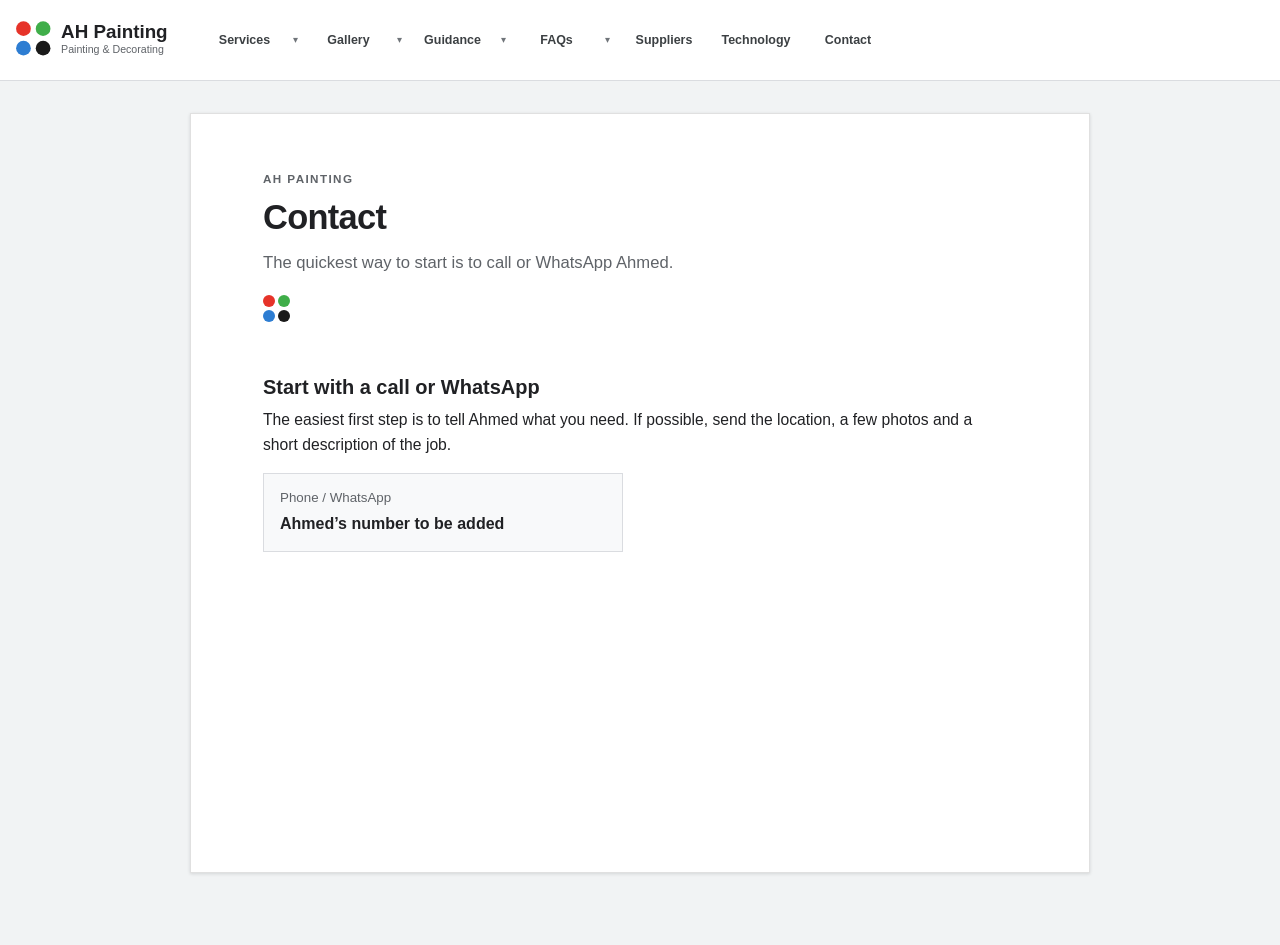
==== contact.html @ 7fa967b7 "Add Contact page" ====
<!doctype html><html lang="en"><head><meta charset="utf-8"><meta name="viewport" content="width=device-width, initial-scale=1"><meta name="description" content="AH Painting — The quickest way to start is to call or WhatsApp Ahmed."><title>Contact | AH Painting</title><link rel="icon" type="image/svg+xml" href="./favicon.svg?v=3"><link rel="stylesheet" href="./styles.css?v=5"></head><body><header class="topbar"><a class="brand" href="index.html" aria-label="AH Painting — Home"><img src="./ah-painting-logo.svg" alt="AH Painting"></a><nav class="topnav" aria-label="Main navigation"><div class="navitem"><a class="navlabel" href="services.html">Services</a><button class="navtoggle" type="button" aria-expanded="false">▾</button><div class="dropmenu"><a href="services.html#residential-interior">Residential interior</a><a href="services.html#residential-exterior">Residential exterior</a><a href="services.html#commercial">Commercial</a><a href="services.html#other-work">Other work</a></div></div><div class="navitem"><a class="navlabel" href="gallery.html">Gallery</a><button class="navtoggle" type="button" aria-expanded="false">▾</button><div class="dropmenu"><a href="gallery.html#before-after">Before &amp; after</a><a href="gallery.html#project-photos">Project photos</a></div></div><div class="navitem"><a class="navlabel" href="guidance.html">Guidance</a><button class="navtoggle" type="button" aria-expanded="false">▾</button><div class="dropmenu"><a href="guidance.html#quality">Quality</a><a href="guidance.html#home">Your home</a><a href="guidance.html#colour">Colour &amp; finish</a><a href="guidance.html#preparation">Preparation</a></div></div><div class="navitem"><a class="navlabel" href="faq.html">FAQs</a><button class="navtoggle" type="button" aria-expanded="false">▾</button><div class="dropmenu"><a href="faq.html#travel">Travel area</a><a href="faq.html#quote">Getting a quote</a><a href="faq.html#photos">Sending photos</a><a href="faq.html#materials">Paint &amp; materials</a></div></div><div class="navitem"><a class="navlabel" href="suppliers.html">Suppliers</a></div><div class="navitem"><a class="navlabel" href="technology.html">Technology</a></div><div class="navitem"><a class="navlabel" href="contact.html">Contact</a></div></nav></header><main class="page-stage"><article class="paper"><p class="kicker">AH PAINTING</p><h1>Contact</h1><p class="intro">The quickest way to start is to call or WhatsApp Ahmed.</p><div class="four-dots" aria-hidden="true"><i></i><i></i><i></i><i></i></div><section class="answer-section"><h2>Start with a call or WhatsApp</h2><p>The easiest first step is to tell Ahmed what you need. If possible, send the location, a few photos and a short description of the job.</p><div class="contact-placeholder"><small>Phone / WhatsApp</small><strong>Ahmed’s number to be added</strong></div></section></article></main><script src="./app.js?v=5"></script></body></html>
---- styles.css ----
*{box-sizing:border-box}
:root{--ink:#202124;--muted:#5f6368;--line:#dadce0;--paper:#fff;--page:#f1f3f4;--soft:#f8f9fa;--blue:#1a73e8}
html{scroll-behavior:smooth}
body{margin:0;background:var(--page);color:var(--ink);font-family:Arial,Helvetica,sans-serif;line-height:1.55}
a{color:inherit}button{font:inherit}.topbar{min-height:80px;background:#fff;border-bottom:1px solid var(--line);display:flex;align-items:center;padding:0 12px;gap:10px;position:sticky;top:0;z-index:1000}.brand{display:flex;align-items:center;flex:0 0 auto}.brand img{display:block;width:180px;height:auto}.topnav{display:flex;align-items:stretch;min-height:80px;flex:1;overflow:visible}.navitem{position:relative;display:grid;grid-template-columns:minmax(0,1fr) 19px;flex:0 0 104px;min-height:80px}.navitem:nth-child(5),.navitem:nth-child(6),.navitem:nth-child(7){grid-template-columns:1fr;flex-basis:92px}.navlabel{min-height:80px;display:flex;align-items:center;justify-content:center;padding:0 5px;text-decoration:none;font-size:.78rem;line-height:1.15;font-weight:700;text-align:center;color:#3c4043}.navlabel:hover,.navitem.is-open>.navlabel{background:#f8f9fa;color:#174ea6}.navtoggle{min-height:80px;border:0;background:transparent;color:#70757a;padding:0 3px 0 0;cursor:pointer;font-size:.62rem}.navtoggle:hover,.navitem.is-open>.navtoggle{background:#f8f9fa;color:#174ea6}.dropmenu{display:none;position:absolute;z-index:20;top:76px;left:0;width:260px;max-width:calc(100vw - 24px);background:#fff;border:1px solid var(--line);box-shadow:0 4px 12px rgba(60,64,67,.18);padding:6px 0}.navitem.is-open>.dropmenu{display:block}.dropmenu a{display:block;padding:9px 14px;text-decoration:none;font-size:.9rem;line-height:1.3}.dropmenu a:hover{background:#f1f3f4}.page-stage{padding:32px 18px 72px}.paper{width:min(900px,100%);margin:0 auto;background:var(--paper);border:1px solid #e0e0e0;box-shadow:0 1px 3px rgba(60,64,67,.16);padding:56px 72px 76px;min-height:760px}.kicker{margin:0 0 10px;color:var(--muted);text-transform:uppercase;letter-spacing:.12em;font-size:.73rem;font-weight:700}.paper h1{font-size:2.15rem;line-height:1.15;margin:0 0 12px;font-weight:600;letter-spacing:-.02em}.intro{font-size:1.04rem;color:var(--muted);margin:0;max-width:720px}.four-dots{display:grid;grid-template-columns:12px 12px;grid-template-rows:12px 12px;gap:3px;width:max-content;margin:20px 0 30px}.four-dots i{width:12px;height:12px;border-radius:50%}.four-dots i:nth-child(1){background:#E63329}.four-dots i:nth-child(2){background:#3FAE49}.four-dots i:nth-child(3){background:#2D7DD2}.four-dots i:nth-child(4){background:#1A1A1A}.quality-quote{font-size:1.7rem;line-height:1.35;margin:24px 0 8px;padding:0;border:0;font-weight:600;max-width:680px}.source-note{font-size:.86rem;color:var(--muted);max-width:690px}.philosophy{font-size:1.05rem;max-width:720px;margin-top:24px}.home-links{display:flex;flex-wrap:wrap;gap:8px;margin-top:28px}.home-links a{border:1px solid var(--line);border-radius:4px;padding:8px 11px;text-decoration:none;font-size:.9rem;font-weight:700;background:#fff}.home-links a:hover{background:#f8f9fa}.home-links .primary-link{background:#202124;color:#fff;border-color:#202124}.answer-section{border-top:1px solid #eceff1;padding:22px 0 8px;scroll-margin-top:100px}.answer-section:first-of-type{border-top:0}.answer-section h2{font-size:1.25rem;line-height:1.3;margin:0 0 8px;font-weight:600}.answer-section p{font-size:.98rem;margin:0 0 14px;max-width:720px}.muted{color:var(--muted)}.gallery-grid{display:grid;grid-template-columns:repeat(3,1fr);gap:10px;margin-top:16px}.split-photo{position:relative;aspect-ratio:4/3;border:1px solid var(--line);overflow:hidden;background:linear-gradient(112deg,var(--before) 0 49%,#fff 49.3% 50.7%,var(--after) 51% 100%)}.split-photo span{position:absolute;bottom:8px;font-size:.72rem;font-weight:700;background:rgba(255,255,255,.88);padding:3px 6px;border-radius:3px}.split-photo span:first-child{left:8px}.split-photo span:last-child{right:8px}.p1{--before:#c9c0b8;--after:#f2e5d0}.p2{--before:#b9c1c5;--after:#f7f7f3}.p3{--before:#cdbdb2;--after:#dce8e3}.p4{--before:#cbc6be;--after:#f6efe5}.p5{--before:#bec3c7;--after:#e9eff8}.p6{--before:#d0c0b0;--after:#fbfaf7}.p7{--before:#c8b59f;--after:#edf1e4}.p8{--before:#c5cad0;--after:#f8f2ea}.p9{--before:#d3c2b8;--after:#eaf2f0}.faq-list details{border-top:1px solid #eceff1}.faq-list details:first-child{border-top:0}.faq-list summary{cursor:pointer;font-weight:700;padding:14px 0}.faq-list details p{color:var(--muted);padding:0 0 14px;margin:0;max-width:700px}.contact-placeholder{border:1px solid var(--line);background:#f8f9fa;padding:14px 16px;margin-top:16px;max-width:360px}.contact-placeholder small{display:block;color:var(--muted);margin-bottom:3px}.contact-placeholder strong{display:block}
@media(max-width:1050px){.topbar{min-height:64px;flex-wrap:wrap;padding:8px 12px}.brand img{width:170px}.topnav{order:3;flex:0 0 100%;min-height:0;border-top:1px solid var(--line);overflow-x:auto}.navitem{min-height:52px;flex-basis:108px;grid-template-columns:minmax(0,1fr) 32px}.navitem:nth-child(5),.navitem:nth-child(6),.navitem:nth-child(7){flex-basis:96px}.navlabel,.navtoggle{min-height:52px}.dropmenu{top:50px}.paper{padding:40px 38px 60px;min-height:0}}
@media(max-width:620px){.page-stage{padding:0}.paper{border:0;box-shadow:none;padding:28px 20px 48px}.paper h1{font-size:1.75rem}.quality-quote{font-size:1.4rem}.gallery-grid{grid-template-columns:1fr}.brand img{width:160px}.topnav{overflow-x:auto}.navitem{flex-basis:94px}}
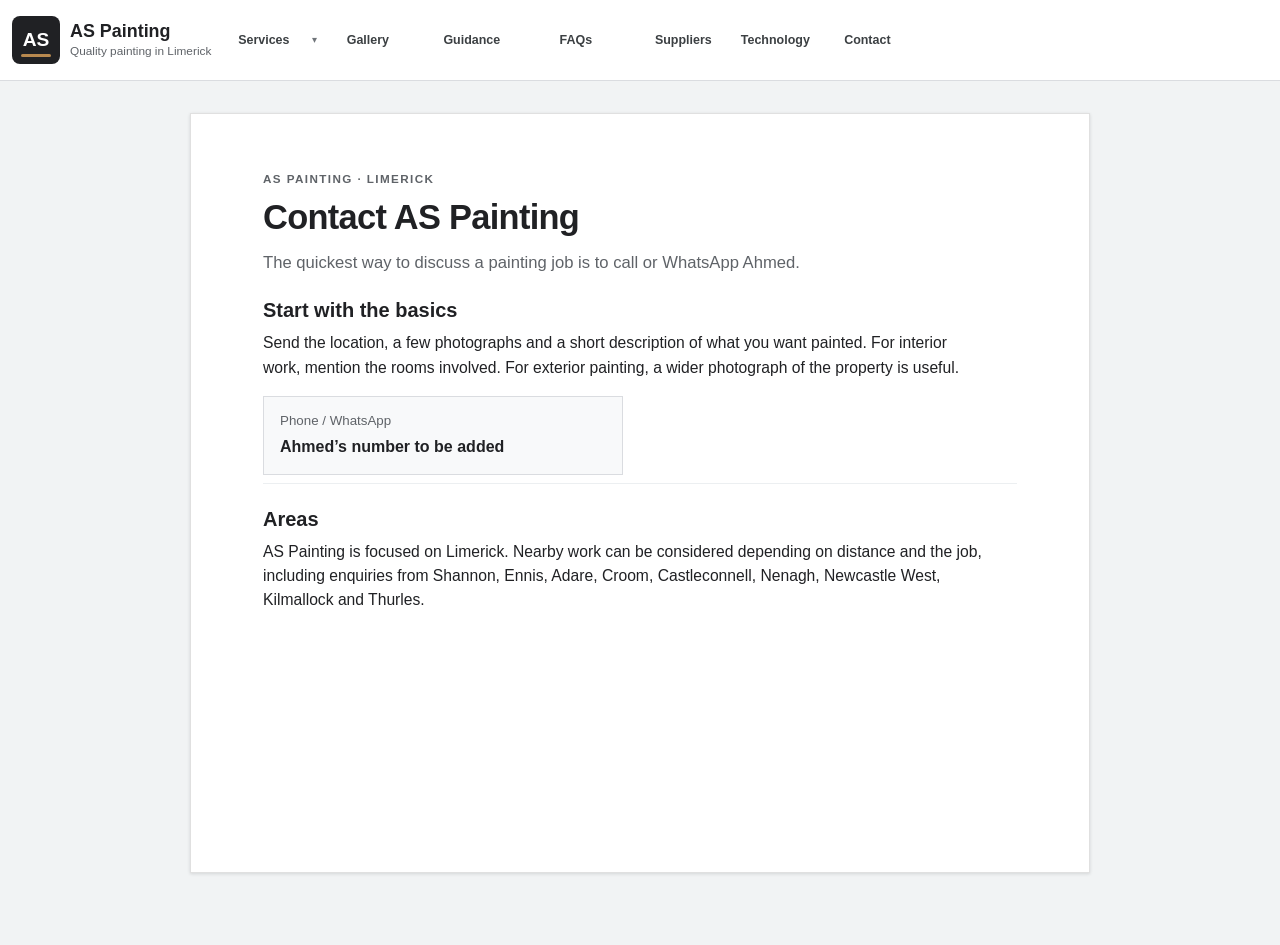
==== commit 019cd16f: "Optimise contact page for Limerick painter searches" ====
--- a/contact.html
+++ b/contact.html
@@ -1 +1,21 @@
-<!doctype html><html lang="en"><head><meta charset="utf-8"><meta name="viewport" content="width=device-width, initial-scale=1"><meta name="description" content="AH Painting — The quickest way to start is to call or WhatsApp Ahmed."><title>Contact | AH Painting</title><link rel="icon" type="image/svg+xml" href="./favicon.svg?v=3"><link rel="stylesheet" href="./styles.css?v=5"></head><body><header class="topbar"><a class="brand" href="index.html" aria-label="AH Painting — Home"><img src="./ah-painting-logo.svg" alt="AH Painting"></a><nav class="topnav" aria-label="Main navigation"><div class="navitem"><a class="navlabel" href="services.html">Services</a><button class="navtoggle" type="button" aria-expanded="false">▾</button><div class="dropmenu"><a href="services.html#residential-interior">Residential interior</a><a href="services.html#residential-exterior">Residential exterior</a><a href="services.html#commercial">Commercial</a><a href="services.html#other-work">Other work</a></div></div><div class="navitem"><a class="navlabel" href="gallery.html">Gallery</a><button class="navtoggle" type="button" aria-expanded="false">▾</button><div class="dropmenu"><a href="gallery.html#before-after">Before &amp; after</a><a href="gallery.html#project-photos">Project photos</a></div></div><div class="navitem"><a class="navlabel" href="guidance.html">Guidance</a><button class="navtoggle" type="button" aria-expanded="false">▾</button><div class="dropmenu"><a href="guidance.html#quality">Quality</a><a href="guidance.html#home">Your home</a><a href="guidance.html#colour">Colour &amp; finish</a><a href="guidance.html#preparation">Preparation</a></div></div><div class="navitem"><a class="navlabel" href="faq.html">FAQs</a><button class="navtoggle" type="button" aria-expanded="false">▾</button><div class="dropmenu"><a href="faq.html#travel">Travel area</a><a href="faq.html#quote">Getting a quote</a><a href="faq.html#photos">Sending photos</a><a href="faq.html#materials">Paint &amp; materials</a></div></div><div class="navitem"><a class="navlabel" href="suppliers.html">Suppliers</a></div><div class="navitem"><a class="navlabel" href="technology.html">Technology</a></div><div class="navitem"><a class="navlabel" href="contact.html">Contact</a></div></nav></header><main class="page-stage"><article class="paper"><p class="kicker">AH PAINTING</p><h1>Contact</h1><p class="intro">The quickest way to start is to call or WhatsApp Ahmed.</p><div class="four-dots" aria-hidden="true"><i></i><i></i><i></i><i></i></div><section class="answer-section"><h2>Start with a call or WhatsApp</h2><p>The easiest first step is to tell Ahmed what you need. If possible, send the location, a few photos and a short description of the job.</p><div class="contact-placeholder"><small>Phone / WhatsApp</small><strong>Ahmed’s number to be added</strong></div></section></article></main><script src="./app.js?v=5"></script></body></html>
+<!doctype html>
+<html lang="en">
+<head>
+  <meta charset="utf-8">
+  <meta name="viewport" content="width=device-width, initial-scale=1">
+  <title>Contact a Painter in Limerick | AS Painting</title>
+  <meta name="description" content="Contact AS Painting for interior, exterior, residential or commercial painting enquiries in Limerick. Send the location, photos and a short description of the job.">
+  <link rel="canonical" href="https://ronandownes.github.io/painting/contact.html">
+  <meta property="og:title" content="Contact AS Painting | Painter in Limerick">
+  <meta property="og:description" content="Send the location, photos and a short description of your painting job in Limerick or a nearby area.">
+  <meta property="og:type" content="website">
+  <meta property="og:url" content="https://ronandownes.github.io/painting/contact.html">
+  <link rel="icon" type="image/svg+xml" href="./as-favicon.svg?v=2">
+  <link rel="stylesheet" href="./styles.css?v=6">
+</head>
+<body>
+<header class="topbar"><a class="brand" href="index.html" aria-label="AS Painting — Home"><img src="./as-painting-logo.svg" alt="AS Painting"></a><nav class="topnav" aria-label="Main navigation"><div class="navitem"><a class="navlabel" href="services.html">Services</a><button class="navtoggle" type="button" aria-expanded="false">▾</button><div class="dropmenu"><a href="services.html#residential-interior">Residential interior</a><a href="services.html#residential-exterior">Residential exterior</a><a href="services.html#commercial">Commercial</a><a href="services.html#other-work">Other work</a><a href="services.html#areas">Areas covered</a></div></div><div class="navitem"><a class="navlabel" href="gallery.html">Gallery</a></div><div class="navitem"><a class="navlabel" href="guidance.html">Guidance</a></div><div class="navitem"><a class="navlabel" href="faq.html">FAQs</a></div><div class="navitem"><a class="navlabel" href="suppliers.html">Suppliers</a></div><div class="navitem"><a class="navlabel" href="technology.html">Technology</a></div><div class="navitem"><a class="navlabel" href="contact.html">Contact</a></div></nav></header>
+<main class="page-stage"><article class="paper"><p class="kicker">AS PAINTING · LIMERICK</p><h1>Contact AS Painting</h1><p class="intro">The quickest way to discuss a painting job is to call or WhatsApp Ahmed.</p><section class="answer-section"><h2>Start with the basics</h2><p>Send the location, a few photographs and a short description of what you want painted. For interior work, mention the rooms involved. For exterior painting, a wider photograph of the property is useful.</p><div class="contact-placeholder"><small>Phone / WhatsApp</small><strong>Ahmed’s number to be added</strong></div></section><section class="answer-section"><h2>Areas</h2><p>AS Painting is focused on Limerick. Nearby work can be considered depending on distance and the job, including enquiries from Shannon, Ennis, Adare, Croom, Castleconnell, Nenagh, Newcastle West, Kilmallock and Thurles.</p></section></article></main>
+<script src="./app.js?v=6"></script>
+</body>
+</html>
--- a/styles.css
+++ b/styles.css
@@ -1,7 +1,7 @@
 *{box-sizing:border-box}
-:root{--ink:#202124;--muted:#5f6368;--line:#dadce0;--paper:#fff;--page:#f1f3f4;--soft:#f8f9fa;--blue:#1a73e8}
+:root{--ink:#202124;--muted:#5f6368;--line:#dadce0;--paper:#fff;--page:#f1f3f4;--soft:#f8f9fa;--accent:#b8894f}
 html{scroll-behavior:smooth}
 body{margin:0;background:var(--page);color:var(--ink);font-family:Arial,Helvetica,sans-serif;line-height:1.55}
-a{color:inherit}button{font:inherit}.topbar{min-height:80px;background:#fff;border-bottom:1px solid var(--line);display:flex;align-items:center;padding:0 12px;gap:10px;position:sticky;top:0;z-index:1000}.brand{display:flex;align-items:center;flex:0 0 auto}.brand img{display:block;width:180px;height:auto}.topnav{display:flex;align-items:stretch;min-height:80px;flex:1;overflow:visible}.navitem{position:relative;display:grid;grid-template-columns:minmax(0,1fr) 19px;flex:0 0 104px;min-height:80px}.navitem:nth-child(5),.navitem:nth-child(6),.navitem:nth-child(7){grid-template-columns:1fr;flex-basis:92px}.navlabel{min-height:80px;display:flex;align-items:center;justify-content:center;padding:0 5px;text-decoration:none;font-size:.78rem;line-height:1.15;font-weight:700;text-align:center;color:#3c4043}.navlabel:hover,.navitem.is-open>.navlabel{background:#f8f9fa;color:#174ea6}.navtoggle{min-height:80px;border:0;background:transparent;color:#70757a;padding:0 3px 0 0;cursor:pointer;font-size:.62rem}.navtoggle:hover,.navitem.is-open>.navtoggle{background:#f8f9fa;color:#174ea6}.dropmenu{display:none;position:absolute;z-index:20;top:76px;left:0;width:260px;max-width:calc(100vw - 24px);background:#fff;border:1px solid var(--line);box-shadow:0 4px 12px rgba(60,64,67,.18);padding:6px 0}.navitem.is-open>.dropmenu{display:block}.dropmenu a{display:block;padding:9px 14px;text-decoration:none;font-size:.9rem;line-height:1.3}.dropmenu a:hover{background:#f1f3f4}.page-stage{padding:32px 18px 72px}.paper{width:min(900px,100%);margin:0 auto;background:var(--paper);border:1px solid #e0e0e0;box-shadow:0 1px 3px rgba(60,64,67,.16);padding:56px 72px 76px;min-height:760px}.kicker{margin:0 0 10px;color:var(--muted);text-transform:uppercase;letter-spacing:.12em;font-size:.73rem;font-weight:700}.paper h1{font-size:2.15rem;line-height:1.15;margin:0 0 12px;font-weight:600;letter-spacing:-.02em}.intro{font-size:1.04rem;color:var(--muted);margin:0;max-width:720px}.four-dots{display:grid;grid-template-columns:12px 12px;grid-template-rows:12px 12px;gap:3px;width:max-content;margin:20px 0 30px}.four-dots i{width:12px;height:12px;border-radius:50%}.four-dots i:nth-child(1){background:#E63329}.four-dots i:nth-child(2){background:#3FAE49}.four-dots i:nth-child(3){background:#2D7DD2}.four-dots i:nth-child(4){background:#1A1A1A}.quality-quote{font-size:1.7rem;line-height:1.35;margin:24px 0 8px;padding:0;border:0;font-weight:600;max-width:680px}.source-note{font-size:.86rem;color:var(--muted);max-width:690px}.philosophy{font-size:1.05rem;max-width:720px;margin-top:24px}.home-links{display:flex;flex-wrap:wrap;gap:8px;margin-top:28px}.home-links a{border:1px solid var(--line);border-radius:4px;padding:8px 11px;text-decoration:none;font-size:.9rem;font-weight:700;background:#fff}.home-links a:hover{background:#f8f9fa}.home-links .primary-link{background:#202124;color:#fff;border-color:#202124}.answer-section{border-top:1px solid #eceff1;padding:22px 0 8px;scroll-margin-top:100px}.answer-section:first-of-type{border-top:0}.answer-section h2{font-size:1.25rem;line-height:1.3;margin:0 0 8px;font-weight:600}.answer-section p{font-size:.98rem;margin:0 0 14px;max-width:720px}.muted{color:var(--muted)}.gallery-grid{display:grid;grid-template-columns:repeat(3,1fr);gap:10px;margin-top:16px}.split-photo{position:relative;aspect-ratio:4/3;border:1px solid var(--line);overflow:hidden;background:linear-gradient(112deg,var(--before) 0 49%,#fff 49.3% 50.7%,var(--after) 51% 100%)}.split-photo span{position:absolute;bottom:8px;font-size:.72rem;font-weight:700;background:rgba(255,255,255,.88);padding:3px 6px;border-radius:3px}.split-photo span:first-child{left:8px}.split-photo span:last-child{right:8px}.p1{--before:#c9c0b8;--after:#f2e5d0}.p2{--before:#b9c1c5;--after:#f7f7f3}.p3{--before:#cdbdb2;--after:#dce8e3}.p4{--before:#cbc6be;--after:#f6efe5}.p5{--before:#bec3c7;--after:#e9eff8}.p6{--before:#d0c0b0;--after:#fbfaf7}.p7{--before:#c8b59f;--after:#edf1e4}.p8{--before:#c5cad0;--after:#f8f2ea}.p9{--before:#d3c2b8;--after:#eaf2f0}.faq-list details{border-top:1px solid #eceff1}.faq-list details:first-child{border-top:0}.faq-list summary{cursor:pointer;font-weight:700;padding:14px 0}.faq-list details p{color:var(--muted);padding:0 0 14px;margin:0;max-width:700px}.contact-placeholder{border:1px solid var(--line);background:#f8f9fa;padding:14px 16px;margin-top:16px;max-width:360px}.contact-placeholder small{display:block;color:var(--muted);margin-bottom:3px}.contact-placeholder strong{display:block}
-@media(max-width:1050px){.topbar{min-height:64px;flex-wrap:wrap;padding:8px 12px}.brand img{width:170px}.topnav{order:3;flex:0 0 100%;min-height:0;border-top:1px solid var(--line);overflow-x:auto}.navitem{min-height:52px;flex-basis:108px;grid-template-columns:minmax(0,1fr) 32px}.navitem:nth-child(5),.navitem:nth-child(6),.navitem:nth-child(7){flex-basis:96px}.navlabel,.navtoggle{min-height:52px}.dropmenu{top:50px}.paper{padding:40px 38px 60px;min-height:0}}
-@media(max-width:620px){.page-stage{padding:0}.paper{border:0;box-shadow:none;padding:28px 20px 48px}.paper h1{font-size:1.75rem}.quality-quote{font-size:1.4rem}.gallery-grid{grid-template-columns:1fr}.brand img{width:160px}.topnav{overflow-x:auto}.navitem{flex-basis:94px}}
+a{color:inherit}button{font:inherit}.topbar{min-height:80px;background:#fff;border-bottom:1px solid var(--line);display:flex;align-items:center;padding:0 12px;gap:10px;position:sticky;top:0;z-index:1000}.brand{display:flex;align-items:center;gap:10px;flex:0 0 auto;text-decoration:none}.brand-monogram{width:48px;height:48px;border-radius:8px;background:#202124;color:#fff;display:flex;align-items:center;justify-content:center;font-weight:700;font-size:1.2rem;position:relative}.brand-monogram:after{content:"";position:absolute;left:9px;right:9px;bottom:7px;height:3px;border-radius:3px;background:var(--accent)}.brand-copy{display:flex;flex-direction:column;line-height:1.15}.brand-copy strong{font-size:1.12rem}.brand-copy small{font-size:.74rem;color:var(--muted);margin-top:3px}.topnav{display:flex;align-items:stretch;min-height:80px;flex:1;overflow:visible}.navitem{position:relative;display:grid;grid-template-columns:minmax(0,1fr) 19px;flex:0 0 104px;min-height:80px}.navitem:nth-child(5),.navitem:nth-child(6),.navitem:nth-child(7){grid-template-columns:1fr;flex-basis:92px}.navlabel{min-height:80px;display:flex;align-items:center;justify-content:center;padding:0 5px;text-decoration:none;font-size:.78rem;line-height:1.15;font-weight:700;text-align:center;color:#3c4043}.navlabel:hover,.navitem.is-open>.navlabel{background:#f8f9fa;color:#174ea6}.navtoggle{min-height:80px;border:0;background:transparent;color:#70757a;padding:0 3px 0 0;cursor:pointer;font-size:.62rem}.navtoggle:hover,.navitem.is-open>.navtoggle{background:#f8f9fa;color:#174ea6}.dropmenu{display:none;position:absolute;z-index:20;top:76px;left:0;width:260px;max-width:calc(100vw - 24px);background:#fff;border:1px solid var(--line);box-shadow:0 4px 12px rgba(60,64,67,.18);padding:6px 0}.navitem.is-open>.dropmenu{display:block}.dropmenu a{display:block;padding:9px 14px;text-decoration:none;font-size:.9rem;line-height:1.3}.dropmenu a:hover{background:#f1f3f4}.page-stage{padding:32px 18px 72px}.paper{width:min(900px,100%);margin:0 auto;background:var(--paper);border:1px solid #e0e0e0;box-shadow:0 1px 3px rgba(60,64,67,.16);padding:56px 72px 76px;min-height:760px}.kicker{margin:0 0 10px;color:var(--muted);text-transform:uppercase;letter-spacing:.12em;font-size:.73rem;font-weight:700}.paper h1{font-size:2.15rem;line-height:1.15;margin:0 0 12px;font-weight:600;letter-spacing:-.02em}.intro{font-size:1.04rem;color:var(--muted);margin:0;max-width:720px}.four-dots{display:none!important}.quality-quote{font-size:1.7rem;line-height:1.35;margin:30px 0 8px;padding:0;border:0;font-weight:600;max-width:680px}.source-note{font-size:.86rem;color:var(--muted);max-width:690px}.philosophy{font-size:1.05rem;max-width:720px;margin-top:24px}.home-links{display:flex;flex-wrap:wrap;gap:8px;margin-top:28px}.home-links a{border:1px solid var(--line);border-radius:4px;padding:8px 11px;text-decoration:none;font-size:.9rem;font-weight:700;background:#fff}.home-links a:hover{background:#f8f9fa}.home-links .primary-link{background:#202124;color:#fff;border-color:#202124}.answer-section{border-top:1px solid #eceff1;padding:22px 0 8px;scroll-margin-top:100px}.answer-section:first-of-type{border-top:0}.answer-section h2{font-size:1.25rem;line-height:1.3;margin:0 0 8px;font-weight:600}.answer-section p,.answer-section li{font-size:.98rem;max-width:720px}.answer-section p{margin:0 0 14px}.answer-section ul{padding-left:22px}.muted{color:var(--muted)}.resource-list{display:grid;gap:10px;margin:16px 0}.resource-link{display:block;border:1px solid var(--line);border-radius:4px;padding:12px 14px;text-decoration:none;background:#fff}.resource-link:hover{background:#f8f9fa}.resource-link strong{display:block}.resource-link span{display:block;color:var(--muted);font-size:.88rem;margin-top:2px}.gallery-grid{display:grid;grid-template-columns:repeat(3,1fr);gap:10px;margin-top:16px}.split-photo{position:relative;aspect-ratio:4/3;border:1px solid var(--line);overflow:hidden;background:linear-gradient(112deg,var(--before) 0 49%,#fff 49.3% 50.7%,var(--after) 51% 100%)}.split-photo span{position:absolute;bottom:8px;font-size:.72rem;font-weight:700;background:rgba(255,255,255,.88);padding:3px 6px;border-radius:3px}.split-photo span:first-child{left:8px}.split-photo span:last-child{right:8px}.p1{--before:#c9c0b8;--after:#f2e5d0}.p2{--before:#b9c1c5;--after:#f7f7f3}.p3{--before:#cdbdb2;--after:#dce8e3}.p4{--before:#cbc6be;--after:#f6efe5}.p5{--before:#bec3c7;--after:#e9eff8}.p6{--before:#d0c0b0;--after:#fbfaf7}.p7{--before:#c8b59f;--after:#edf1e4}.p8{--before:#c5cad0;--after:#f8f2ea}.p9{--before:#d3c2b8;--after:#eaf2f0}.faq-list details{border-top:1px solid #eceff1}.faq-list details:first-child{border-top:0}.faq-list summary{cursor:pointer;font-weight:700;padding:14px 0}.faq-list details p{color:var(--muted);padding:0 0 14px;margin:0;max-width:700px}.contact-placeholder{border:1px solid var(--line);background:#f8f9fa;padding:14px 16px;margin-top:16px;max-width:360px}.contact-placeholder small{display:block;color:var(--muted);margin-bottom:3px}.contact-placeholder strong{display:block}
+@media(max-width:1050px){.topbar{min-height:64px;flex-wrap:wrap;padding:8px 12px}.topnav{order:3;flex:0 0 100%;min-height:0;border-top:1px solid var(--line);overflow-x:auto}.navitem{min-height:52px;flex-basis:108px;grid-template-columns:minmax(0,1fr) 32px}.navitem:nth-child(5),.navitem:nth-child(6),.navitem:nth-child(7){flex-basis:96px}.navlabel,.navtoggle{min-height:52px}.dropmenu{top:50px}.paper{padding:40px 38px 60px;min-height:0}}
+@media(max-width:620px){.page-stage{padding:0}.paper{border:0;box-shadow:none;padding:28px 20px 48px}.paper h1{font-size:1.75rem}.quality-quote{font-size:1.4rem}.gallery-grid{grid-template-columns:1fr}.brand-monogram{width:42px;height:42px}.brand-copy strong{font-size:1rem}.brand-copy small{font-size:.68rem}.topnav{overflow-x:auto}.navitem{flex-basis:94px}}
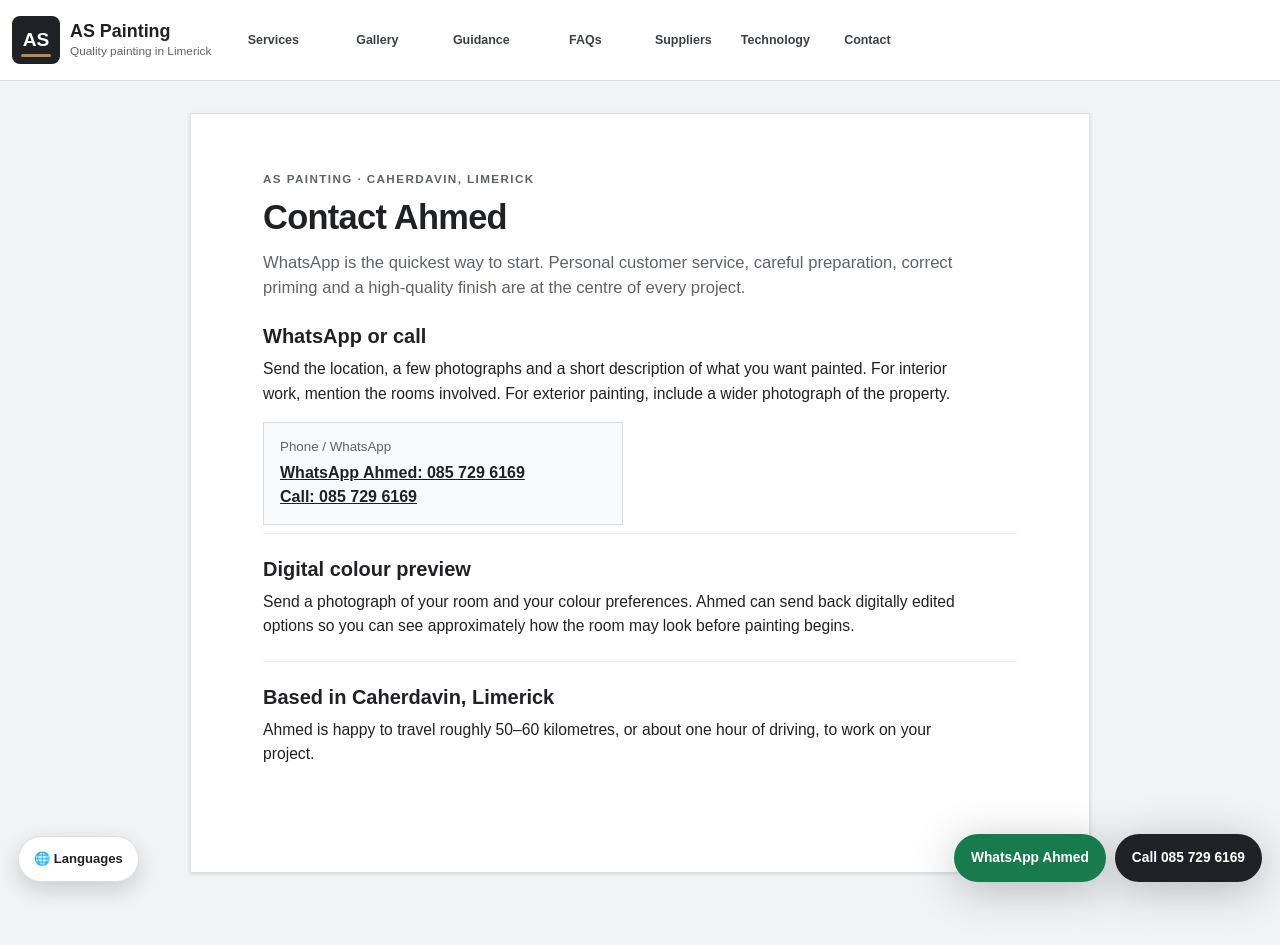
==== commit 99074bd4: "Focus site on residential service and direct multilingual contact" ====
--- a/contact.html
+++ b/contact.html
@@ -4,7 +4,7 @@
   <meta charset="utf-8">
   <meta name="viewport" content="width=device-width, initial-scale=1">
   <title>Contact a Painter in Limerick | AS Painting</title>
-  <meta name="description" content="Contact AS Painting for interior, exterior, residential or commercial painting enquiries in Limerick. Send the location, photos and a short description of the job.">
+  <meta name="description" content="Call or WhatsApp Ahmed at AS Painting on 085 729 6169 for personal interior or exterior house painting from Caherdavin, Limerick.">
   <link rel="canonical" href="https://ronandownes.github.io/painting/contact.html">
   <meta property="og:title" content="Contact AS Painting | Painter in Limerick">
   <meta property="og:description" content="Send the location, photos and a short description of your painting job in Limerick or a nearby area.">
@@ -14,8 +14,8 @@
   <link rel="stylesheet" href="./styles.css?v=6">
 </head>
 <body>
-<header class="topbar"><a class="brand" href="index.html" aria-label="AS Painting — Home"><img src="./as-painting-logo.svg" alt="AS Painting"></a><nav class="topnav" aria-label="Main navigation"><div class="navitem"><a class="navlabel" href="services.html">Services</a><button class="navtoggle" type="button" aria-expanded="false">▾</button><div class="dropmenu"><a href="services.html#residential-interior">Residential interior</a><a href="services.html#residential-exterior">Residential exterior</a><a href="services.html#commercial">Commercial</a><a href="services.html#other-work">Other work</a><a href="services.html#areas">Areas covered</a></div></div><div class="navitem"><a class="navlabel" href="gallery.html">Gallery</a></div><div class="navitem"><a class="navlabel" href="guidance.html">Guidance</a></div><div class="navitem"><a class="navlabel" href="faq.html">FAQs</a></div><div class="navitem"><a class="navlabel" href="suppliers.html">Suppliers</a></div><div class="navitem"><a class="navlabel" href="technology.html">Technology</a></div><div class="navitem"><a class="navlabel" href="contact.html">Contact</a></div></nav></header>
-<main class="page-stage"><article class="paper"><p class="kicker">AS PAINTING · LIMERICK</p><h1>Contact AS Painting</h1><p class="intro">The quickest way to discuss a painting job is to call or WhatsApp Ahmed.</p><section class="answer-section"><h2>Start with the basics</h2><p>Send the location, a few photographs and a short description of what you want painted. For interior work, mention the rooms involved. For exterior painting, a wider photograph of the property is useful.</p><div class="contact-placeholder"><small>Phone / WhatsApp</small><strong>Ahmed’s number to be added</strong></div></section><section class="answer-section"><h2>Areas</h2><p>AS Painting is focused on Limerick. Nearby work can be considered depending on distance and the job, including enquiries from Shannon, Ennis, Adare, Croom, Castleconnell, Nenagh, Newcastle West, Kilmallock and Thurles.</p></section></article></main>
-<script src="./app.js?v=6"></script>
+<header class="topbar"><a class="brand" href="index.html" aria-label="AS Painting — Home"><img src="./as-painting-logo.svg" alt="AS Painting"></a><nav class="topnav" aria-label="Main navigation"><div class="navitem"><a class="navlabel" href="services.html">Services</a><button class="navtoggle" type="button" aria-expanded="false">▾</button><div class="dropmenu"><a href="services.html#residential-interior">Residential interior</a><a href="services.html#residential-exterior">Residential exterior</a><a href="services.html#other-work">Other work</a><a href="services.html#areas">Areas covered</a></div></div><div class="navitem"><a class="navlabel" href="gallery.html">Gallery</a></div><div class="navitem"><a class="navlabel" href="guidance.html">Guidance</a></div><div class="navitem"><a class="navlabel" href="faq.html">FAQs</a></div><div class="navitem"><a class="navlabel" href="suppliers.html">Suppliers</a></div><div class="navitem"><a class="navlabel" href="technology.html">Technology</a></div><div class="navitem"><a class="navlabel" href="contact.html">Contact</a></div></nav></header>
+<main class="page-stage"><article class="paper"><p class="kicker">AS PAINTING · CAHERDAVIN, LIMERICK</p><h1>Contact Ahmed</h1><p class="intro">WhatsApp is the quickest way to start. Personal customer service, careful preparation, correct priming and a high-quality finish are at the centre of every project.</p><section class="answer-section"><h2>WhatsApp or call</h2><p>Send the location, a few photographs and a short description of what you want painted. For interior work, mention the rooms involved. For exterior painting, include a wider photograph of the property.</p><div class="contact-placeholder"><small>Phone / WhatsApp</small><strong><a href="https://wa.me/353857296169?text=Hello%20Ahmed%2C%20I%27m%20looking%20for%20a%20painting%20quote.">WhatsApp Ahmed: 085 729 6169</a></strong><strong><a href="tel:+353857296169">Call: 085 729 6169</a></strong></div></section><section class="answer-section"><h2>Digital colour preview</h2><p>Send a photograph of your room and your colour preferences. Ahmed can send back digitally edited options so you can see approximately how the room may look before painting begins.</p></section><section class="answer-section"><h2>Based in Caherdavin, Limerick</h2><p>Ahmed is happy to travel roughly 50–60 kilometres, or about one hour of driving, to work on your project.</p></section></article></main>
+<script src="./app.js?v=8"></script>
 </body>
-</html>+</html>
